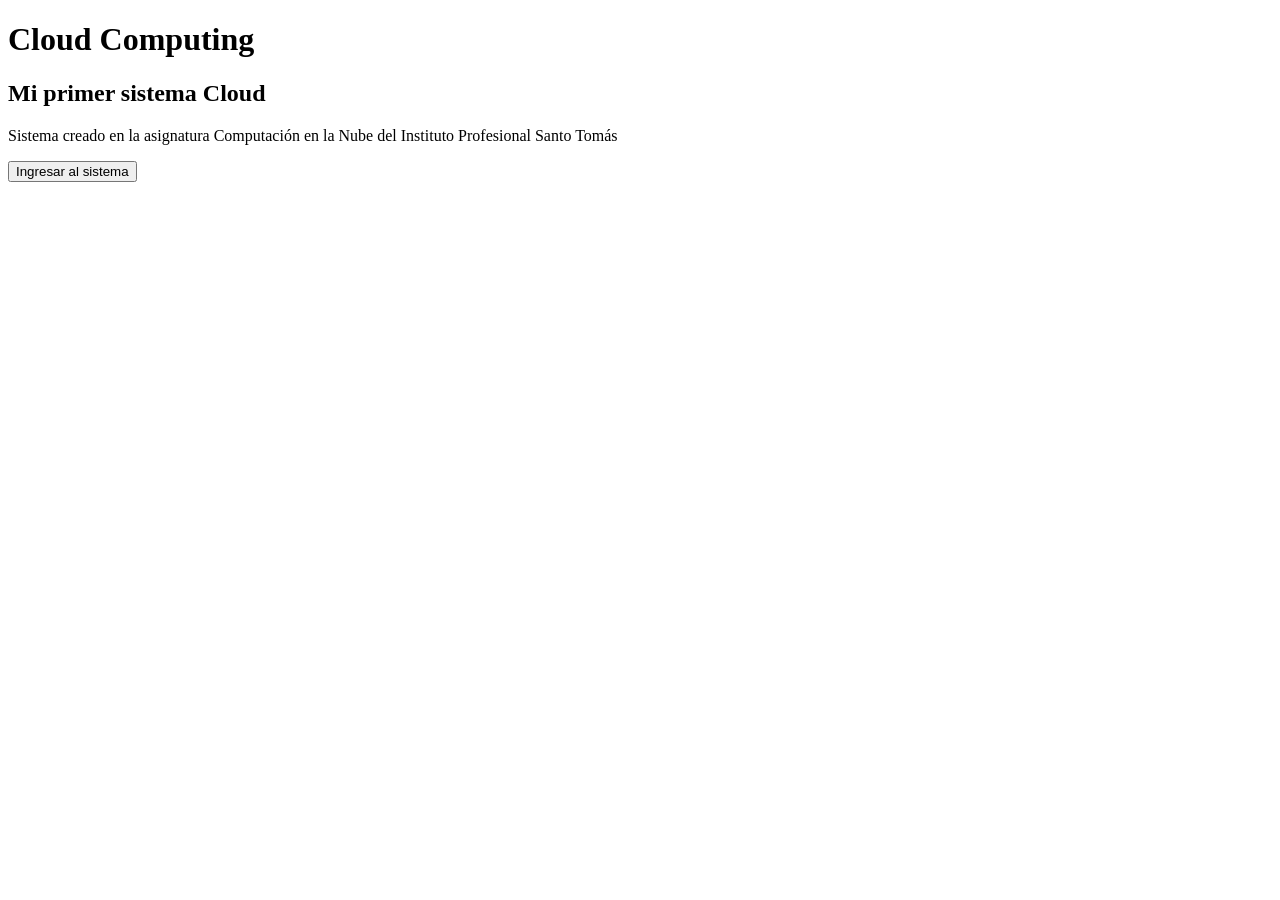
==== index.html @ f76782a3 "Initial commit" ====
<!DOCTYPE html>
<html>
<head>
    <title>Cloud Computing</title>
</head>

<body>

<h1>Cloud Computing</h1>

<h2>Mi primer sistema Cloud</h2>

<p>
Sistema creado en la asignatura Computación en la Nube del Instituto Profesional Santo Tomás
</p>

<button>Ingresar al sistema</button>

</body>
</html>
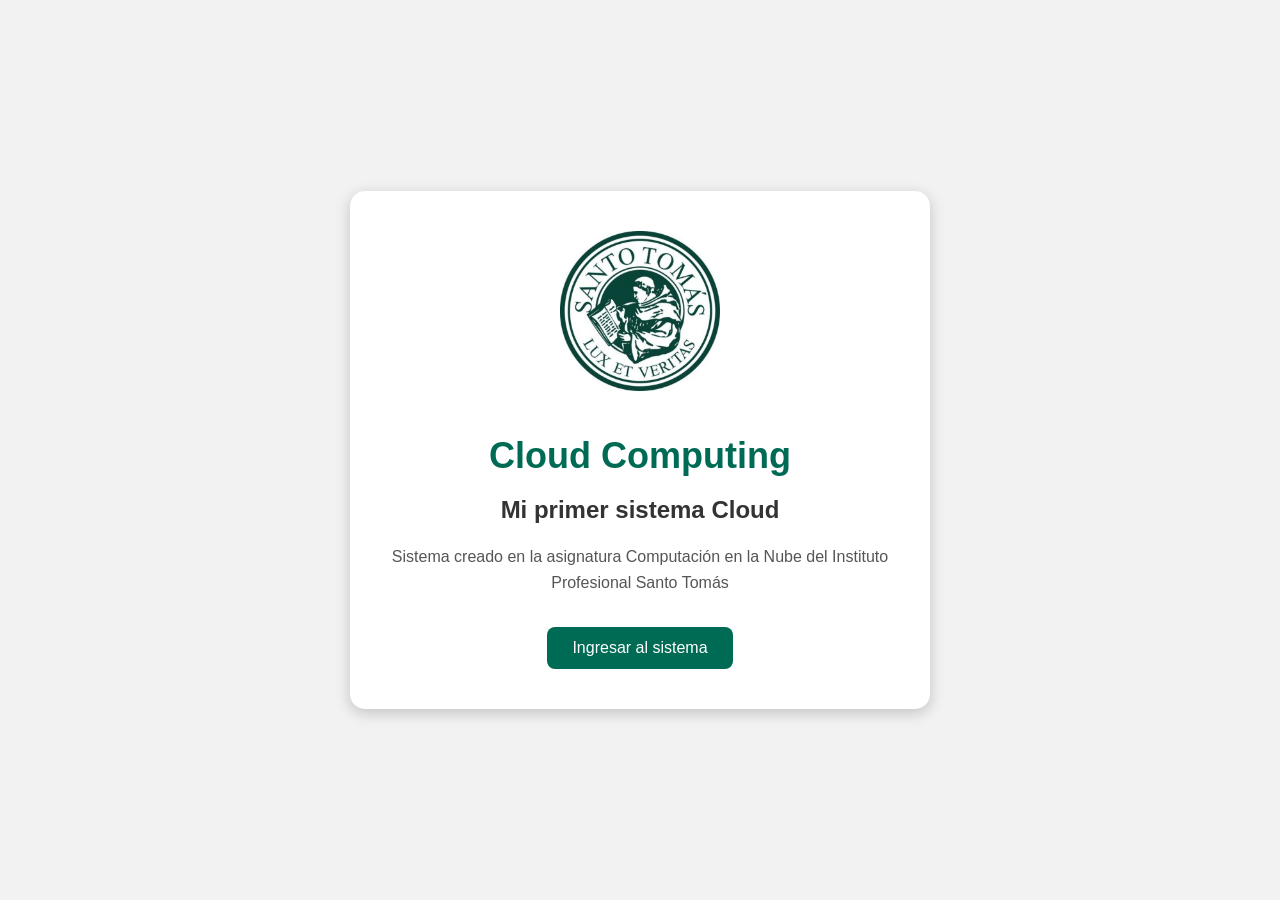
==== commit ef331234: "Agregar css y logo Santo Tomas" ====
--- a/index.html
+++ b/index.html
@@ -2,19 +2,26 @@
 <html>
 <head>
     <title>Cloud Computing</title>
+    <link rel="stylesheet" href="style.css">
 </head>
 
 <body>
 
-<h1>Cloud Computing</h1>
+<div class="contenedor">
 
-<h2>Mi primer sistema Cloud</h2>
+    <img src="logo-santo-tomas.jpg" alt="Logo Santo Tomás" class="logo">
 
-<p>
-Sistema creado en la asignatura Computación en la Nube del Instituto Profesional Santo Tomás
-</p>
+    <h1>Cloud Computing</h1>
 
-<button>Ingresar al sistema</button>
+    <h2>Mi primer sistema Cloud</h2>
+
+    <p>
+        Sistema creado en la asignatura Computación en la Nube del Instituto Profesional Santo Tomás
+    </p>
+
+    <button>Ingresar al sistema</button>
+
+</div>
 
 </body>
 </html>
--- a/style.css
+++ b/style.css
@@ -0,0 +1,54 @@
+body {
+    font-family: Arial, sans-serif;
+    background-color: #f2f2f2;
+    margin: 0;
+    height: 100vh;
+
+    display: flex;
+    justify-content: center;
+    align-items: center;
+}
+
+.contenedor {
+    background-color: white;
+    width: 500px;
+    padding: 40px;
+    text-align: center;
+    border-radius: 15px;
+    box-shadow: 0 4px 15px rgba(0, 0, 0, 0.2);
+}
+
+.logo {
+    width: 160px;
+    margin-bottom: 15px;
+}
+
+h1 {
+    color: #006b54;
+    font-size: 36px;
+    margin-bottom: 10px;
+}
+
+h2 {
+    color: #333;
+}
+
+p {
+    color: #555;
+    line-height: 1.6;
+}
+
+button {
+    background-color: #006b54;
+    color: white;
+    border: none;
+    padding: 12px 25px;
+    font-size: 16px;
+    border-radius: 8px;
+    cursor: pointer;
+    margin-top: 15px;
+}
+
+button:hover {
+    background-color: #004d3c;
+}
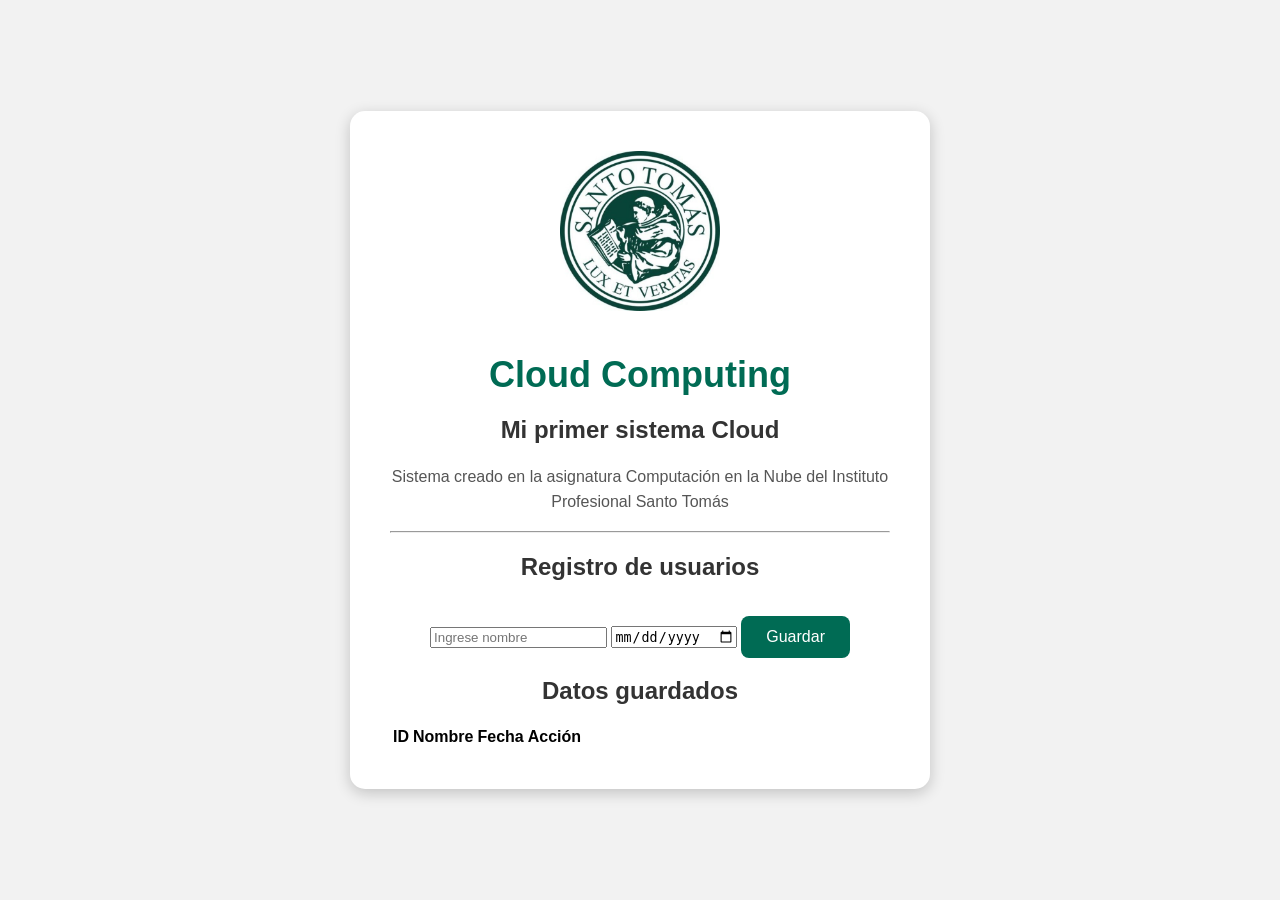
==== commit a9b8099a: "Agregar LocalStorage y registro de usuarios" ====
--- a/index.html
+++ b/index.html
@@ -1,7 +1,11 @@
 <!DOCTYPE html>
-<html>
+<html lang="es">
 <head>
+    <meta charset="UTF-8">
+    <meta name="viewport" content="width=device-width, initial-scale=1.0">
+
     <title>Cloud Computing</title>
+
     <link rel="stylesheet" href="style.css">
 </head>
 
@@ -19,9 +23,52 @@
         Sistema creado en la asignatura Computación en la Nube del Instituto Profesional Santo Tomás
     </p>
 
-    <button>Ingresar al sistema</button>
+    <hr>
+
+    <h2>Registro de usuarios</h2>
+
+    <form id="formulario">
+
+        <input 
+            type="text"
+            id="nombre"
+            placeholder="Ingrese nombre"
+            required
+        >
+
+        <input 
+            type="date"
+            id="fecha"
+            required
+        >
+
+        <button type="submit">
+            Guardar
+        </button>
+
+    </form>
+
+    <h2>Datos guardados</h2>
+
+    <table>
+
+        <thead>
+            <tr>
+                <th>ID</th>
+                <th>Nombre</th>
+                <th>Fecha</th>
+                <th>Acción</th>
+            </tr>
+        </thead>
+
+        <tbody id="tablaDatos">
+        </tbody>
+
+    </table>
 
 </div>
 
+<script src="script.js"></script>
+
 </body>
 </html>
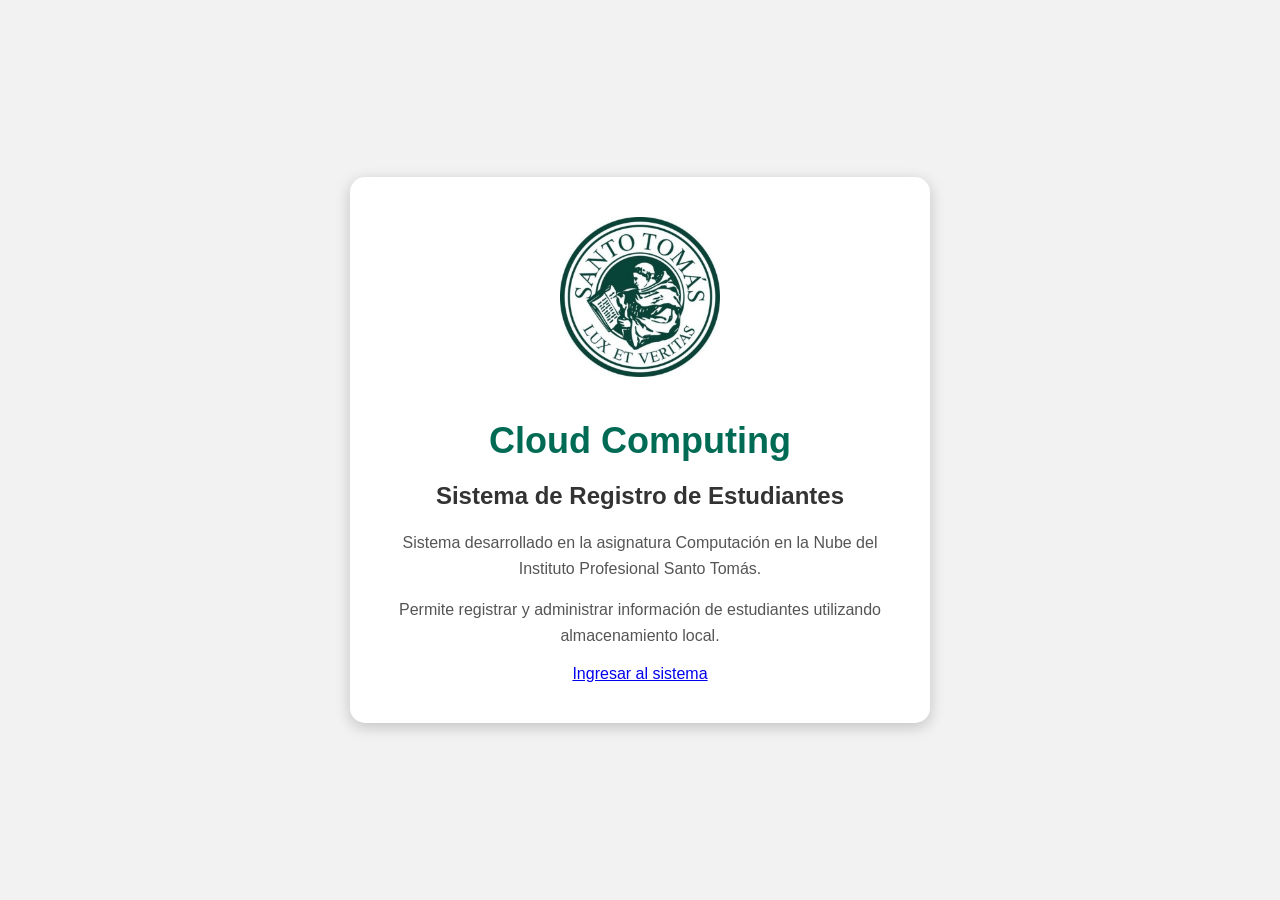
==== commit 7aad0d0d: "Crear pagina de inicio del sistema" ====
--- a/index.html
+++ b/index.html
@@ -1,5 +1,6 @@
 <!DOCTYPE html>
 <html lang="es">
+
 <head>
     <meta charset="UTF-8">
     <meta name="viewport" content="width=device-width, initial-scale=1.0">
@@ -11,64 +12,34 @@
 
 <body>
 
-<div class="contenedor">
+    <div class="contenedor">
 
-    <img src="logo-santo-tomas.jpg" alt="Logo Santo Tomás" class="logo">
-
-    <h1>Cloud Computing</h1>
-
-    <h2>Mi primer sistema Cloud</h2>
-
-    <p>
-        Sistema creado en la asignatura Computación en la Nube del Instituto Profesional Santo Tomás
-    </p>
-
-    <hr>
-
-    <h2>Registro de usuarios</h2>
-
-    <form id="formulario">
-
-        <input 
-            type="text"
-            id="nombre"
-            placeholder="Ingrese nombre"
-            required
+        <img
+            src="logo-santo-tomas.jpg"
+            alt="Logo Santo Tomás"
+            class="logo"
         >
 
-        <input 
-            type="date"
-            id="fecha"
-            required
-        >
+        <h1>Cloud Computing</h1>
 
-        <button type="submit">
-            Guardar
-        </button>
+        <h2>Sistema de Registro de Estudiantes</h2>
 
-    </form>
+        <p>
+            Sistema desarrollado en la asignatura Computación en la Nube
+            del Instituto Profesional Santo Tomás.
+        </p>
 
-    <h2>Datos guardados</h2>
+        <p>
+            Permite registrar y administrar información de estudiantes
+            utilizando almacenamiento local.
+        </p>
 
-    <table>
+        <a href="estudiantes.html" class="boton-ingresar">
+            Ingresar al sistema
+        </a>
 
-        <thead>
-            <tr>
-                <th>ID</th>
-                <th>Nombre</th>
-                <th>Fecha</th>
-                <th>Acción</th>
-            </tr>
-        </thead>
-
-        <tbody id="tablaDatos">
-        </tbody>
-
-    </table>
-
-</div>
-
-<script src="script.js"></script>
+    </div>
 
 </body>
+
 </html>
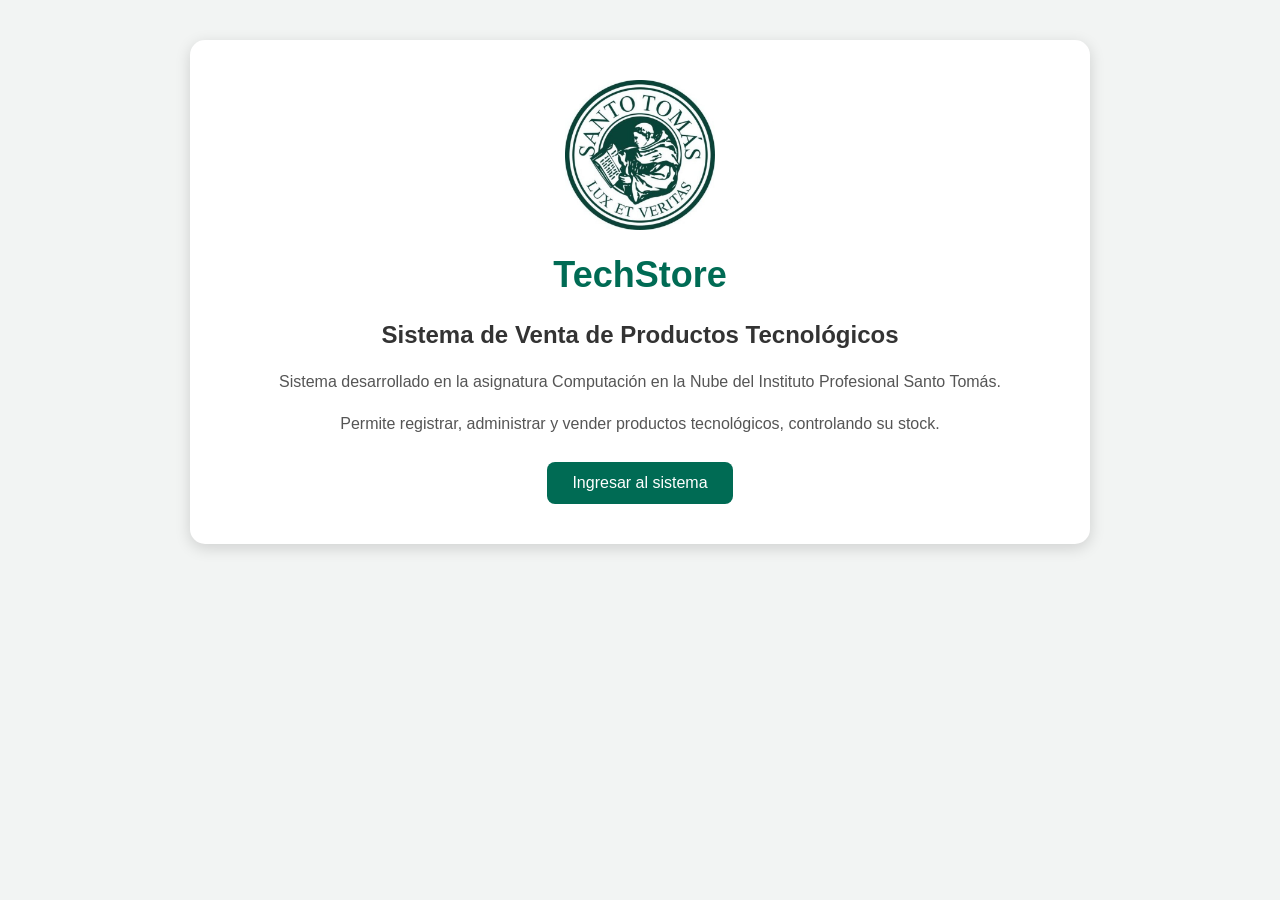
==== commit fa32258f: "Agregar edicion de productos" ====
--- a/index.html
+++ b/index.html
@@ -5,7 +5,7 @@
     <meta charset="UTF-8">
     <meta name="viewport" content="width=device-width, initial-scale=1.0">
 
-    <title>Cloud Computing</title>
+    <title>TechStore</title>
 
     <link rel="stylesheet" href="style.css">
 </head>
@@ -20,9 +20,9 @@
             class="logo"
         >
 
-        <h1>Cloud Computing</h1>
+        <h1>TechStore</h1>
 
-        <h2>Sistema de Registro de Estudiantes</h2>
+        <h2>Sistema de Venta de Productos Tecnológicos</h2>
 
         <p>
             Sistema desarrollado en la asignatura Computación en la Nube
@@ -30,11 +30,11 @@
         </p>
 
         <p>
-            Permite registrar y administrar información de estudiantes
-            utilizando almacenamiento local.
+            Permite registrar, administrar y vender productos tecnológicos,
+            controlando su stock.
         </p>
 
-        <a href="estudiantes.html" class="boton-ingresar">
+        <a href="productos.html" class="boton-ingresar">
             Ingresar al sistema
         </a>
 
--- a/style.css
+++ b/style.css
@@ -1,36 +1,44 @@
+* {
+    box-sizing: border-box;
+}
+
 body {
     font-family: Arial, sans-serif;
-    background-color: #f2f2f2;
+    background-color: #f2f4f3;
     margin: 0;
-    height: 100vh;
+    padding: 40px 20px;
+    min-height: 100vh;
 
     display: flex;
     justify-content: center;
-    align-items: center;
+    align-items: flex-start;
 }
 
 .contenedor {
     background-color: white;
-    width: 500px;
+    width: 100%;
+    max-width: 900px;
     padding: 40px;
     text-align: center;
     border-radius: 15px;
-    box-shadow: 0 4px 15px rgba(0, 0, 0, 0.2);
+    box-shadow: 0 4px 15px rgba(0, 0, 0, 0.15);
 }
 
 .logo {
-    width: 160px;
-    margin-bottom: 15px;
+    width: 150px;
+    max-width: 100%;
+    margin-bottom: 10px;
 }
 
 h1 {
     color: #006b54;
     font-size: 36px;
-    margin-bottom: 10px;
+    margin: 10px 0;
 }
 
 h2 {
     color: #333;
+    margin-top: 25px;
 }
 
 p {
@@ -38,17 +46,118 @@
     line-height: 1.6;
 }
 
-button {
+/* FORMULARIO */
+
+form {
+    max-width: 500px;
+    margin: 25px auto;
+}
+
+input {
+    display: block;
+    width: 100%;
+    padding: 12px;
+    margin-bottom: 12px;
+
+    border: 1px solid #ccc;
+    border-radius: 7px;
+
+    font-size: 16px;
+}
+
+input:focus {
+    outline: 2px solid #006b54;
+    border-color: #006b54;
+}
+
+/* BOTONES */
+
+button,
+.boton-ingresar {
+    display: inline-block;
+
     background-color: #006b54;
     color: white;
+
     border: none;
+    border-radius: 8px;
+
     padding: 12px 25px;
+    margin-top: 10px;
+
     font-size: 16px;
-    border-radius: 8px;
+    text-decoration: none;
     cursor: pointer;
-    margin-top: 15px;
 }
 
-button:hover {
+button:hover,
+.boton-ingresar:hover {
     background-color: #004d3c;
+}
+
+/* TABLA */
+
+table {
+    width: 100%;
+    border-collapse: collapse;
+    margin-top: 20px;
+}
+
+th {
+    background-color: #006b54;
+    color: white;
+    padding: 12px;
+}
+
+td {
+    padding: 10px;
+    border-bottom: 1px solid #ddd;
+}
+
+tr:hover {
+    background-color: #f5f5f5;
+}
+
+td button {
+    background-color: #b42318;
+    padding: 8px 12px;
+    margin: 0;
+}
+
+td button:hover {
+    background-color: #8a1c13;
+}
+
+/* SEPARADORES */
+
+hr {
+    border: none;
+    border-top: 1px solid #ddd;
+    margin: 30px 0;
+}
+
+/* CELULARES */
+
+@media (max-width: 700px) {
+
+    body {
+        padding: 15px;
+    }
+
+    .contenedor {
+        padding: 25px 15px;
+    }
+
+    h1 {
+        font-size: 28px;
+    }
+
+    table {
+        font-size: 12px;
+    }
+
+    th,
+    td {
+        padding: 7px 4px;
+    }
 }
